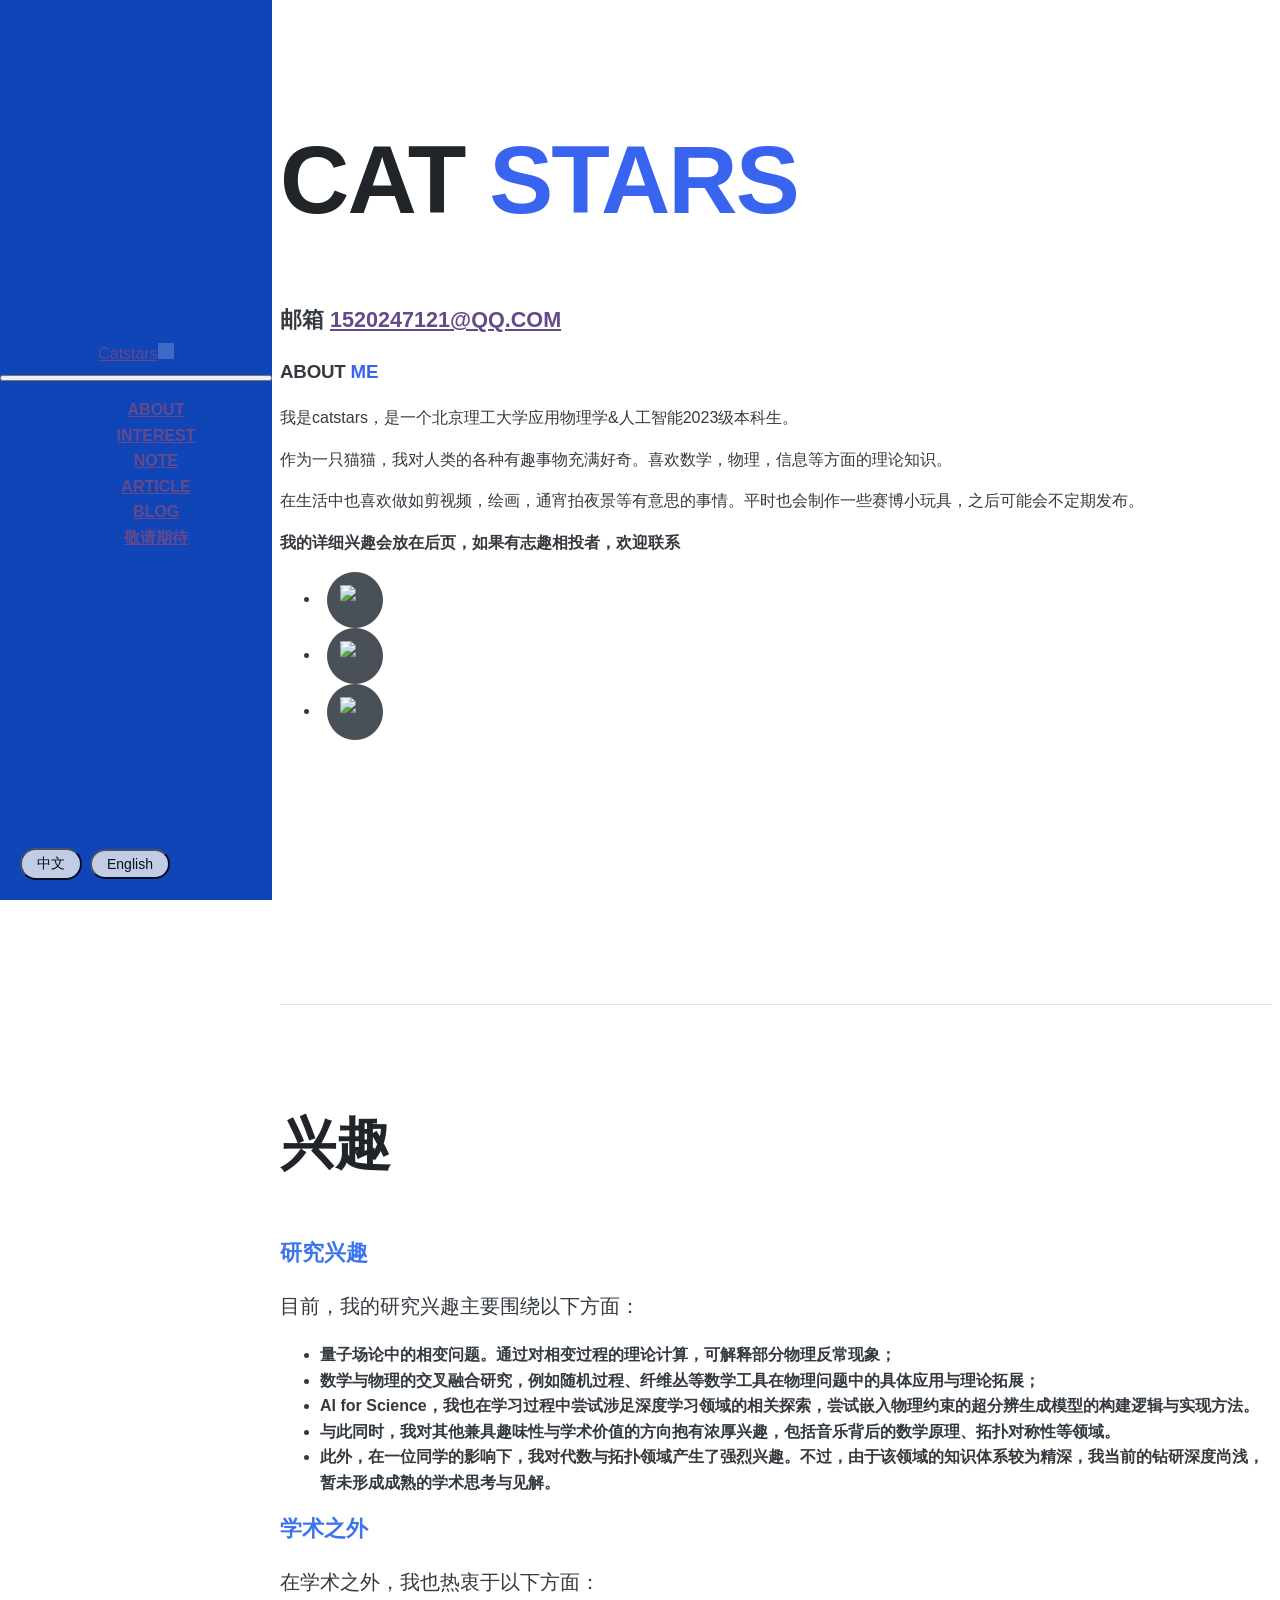
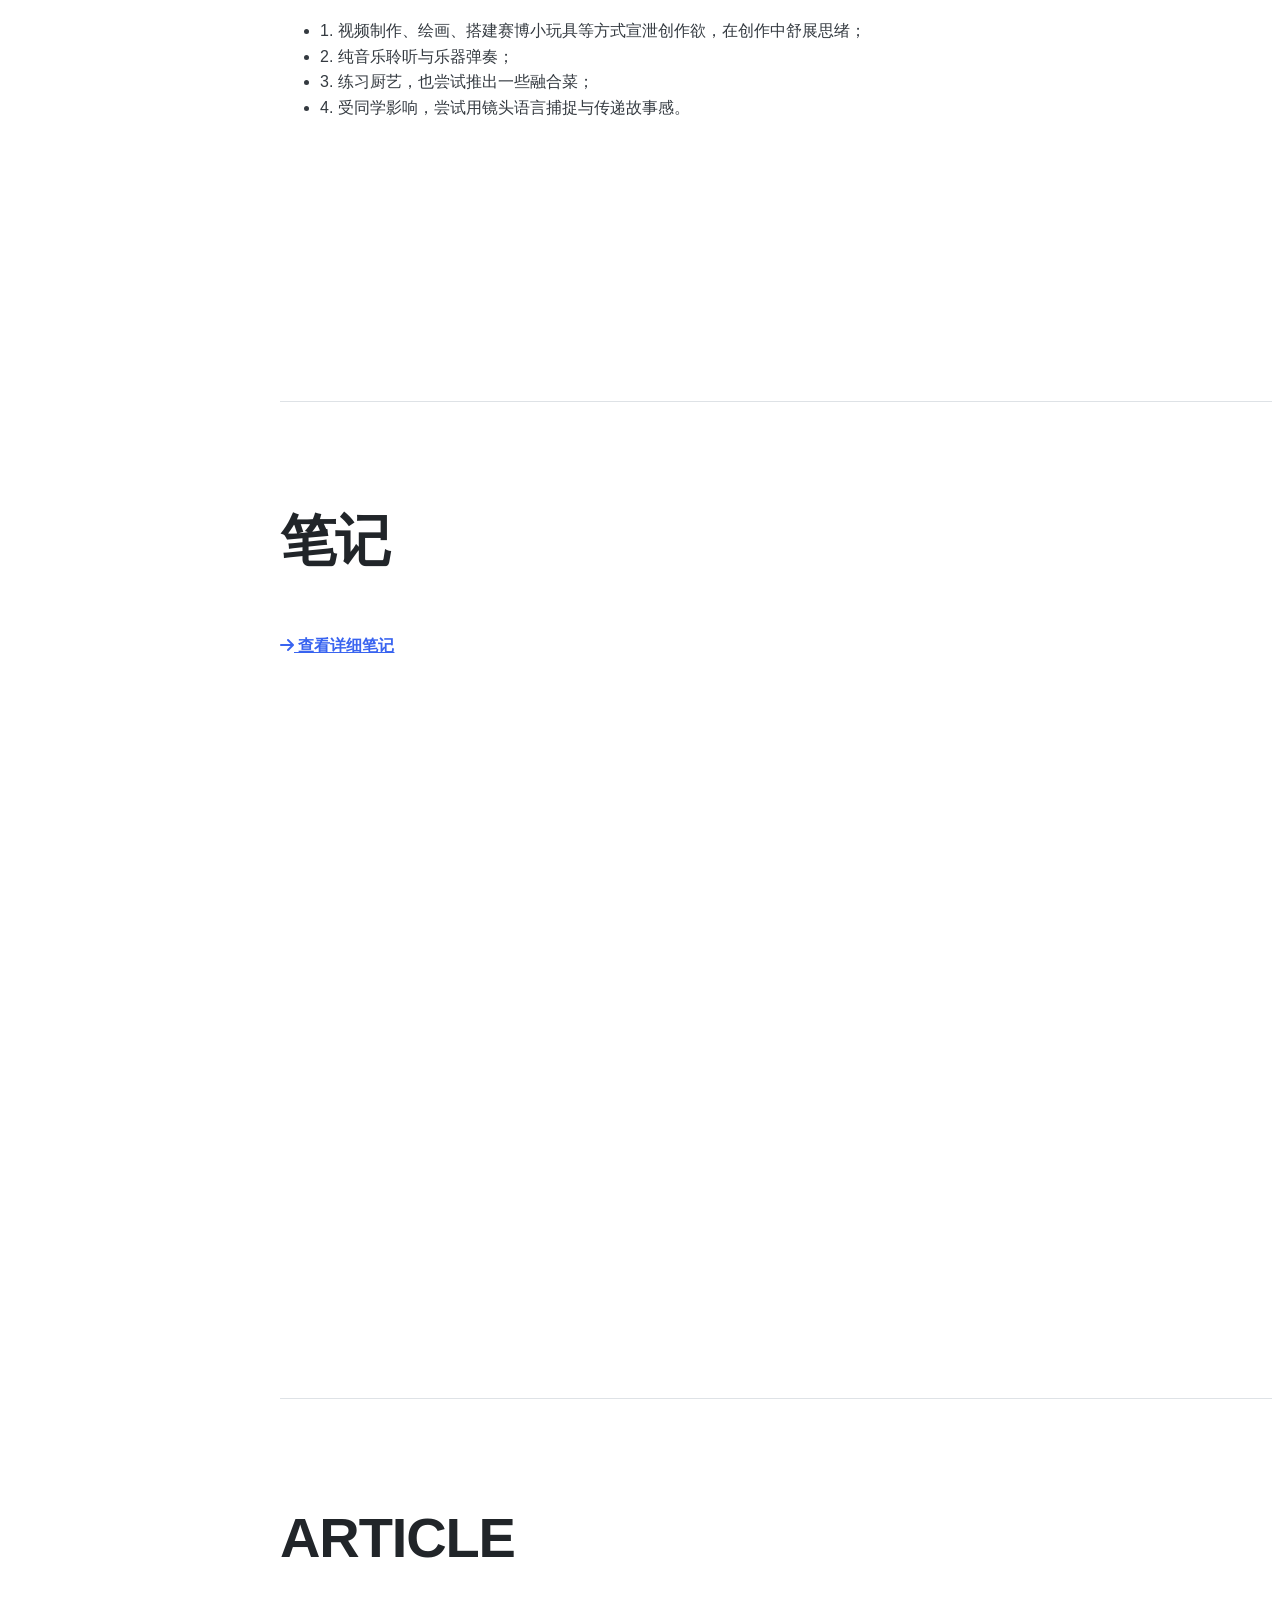
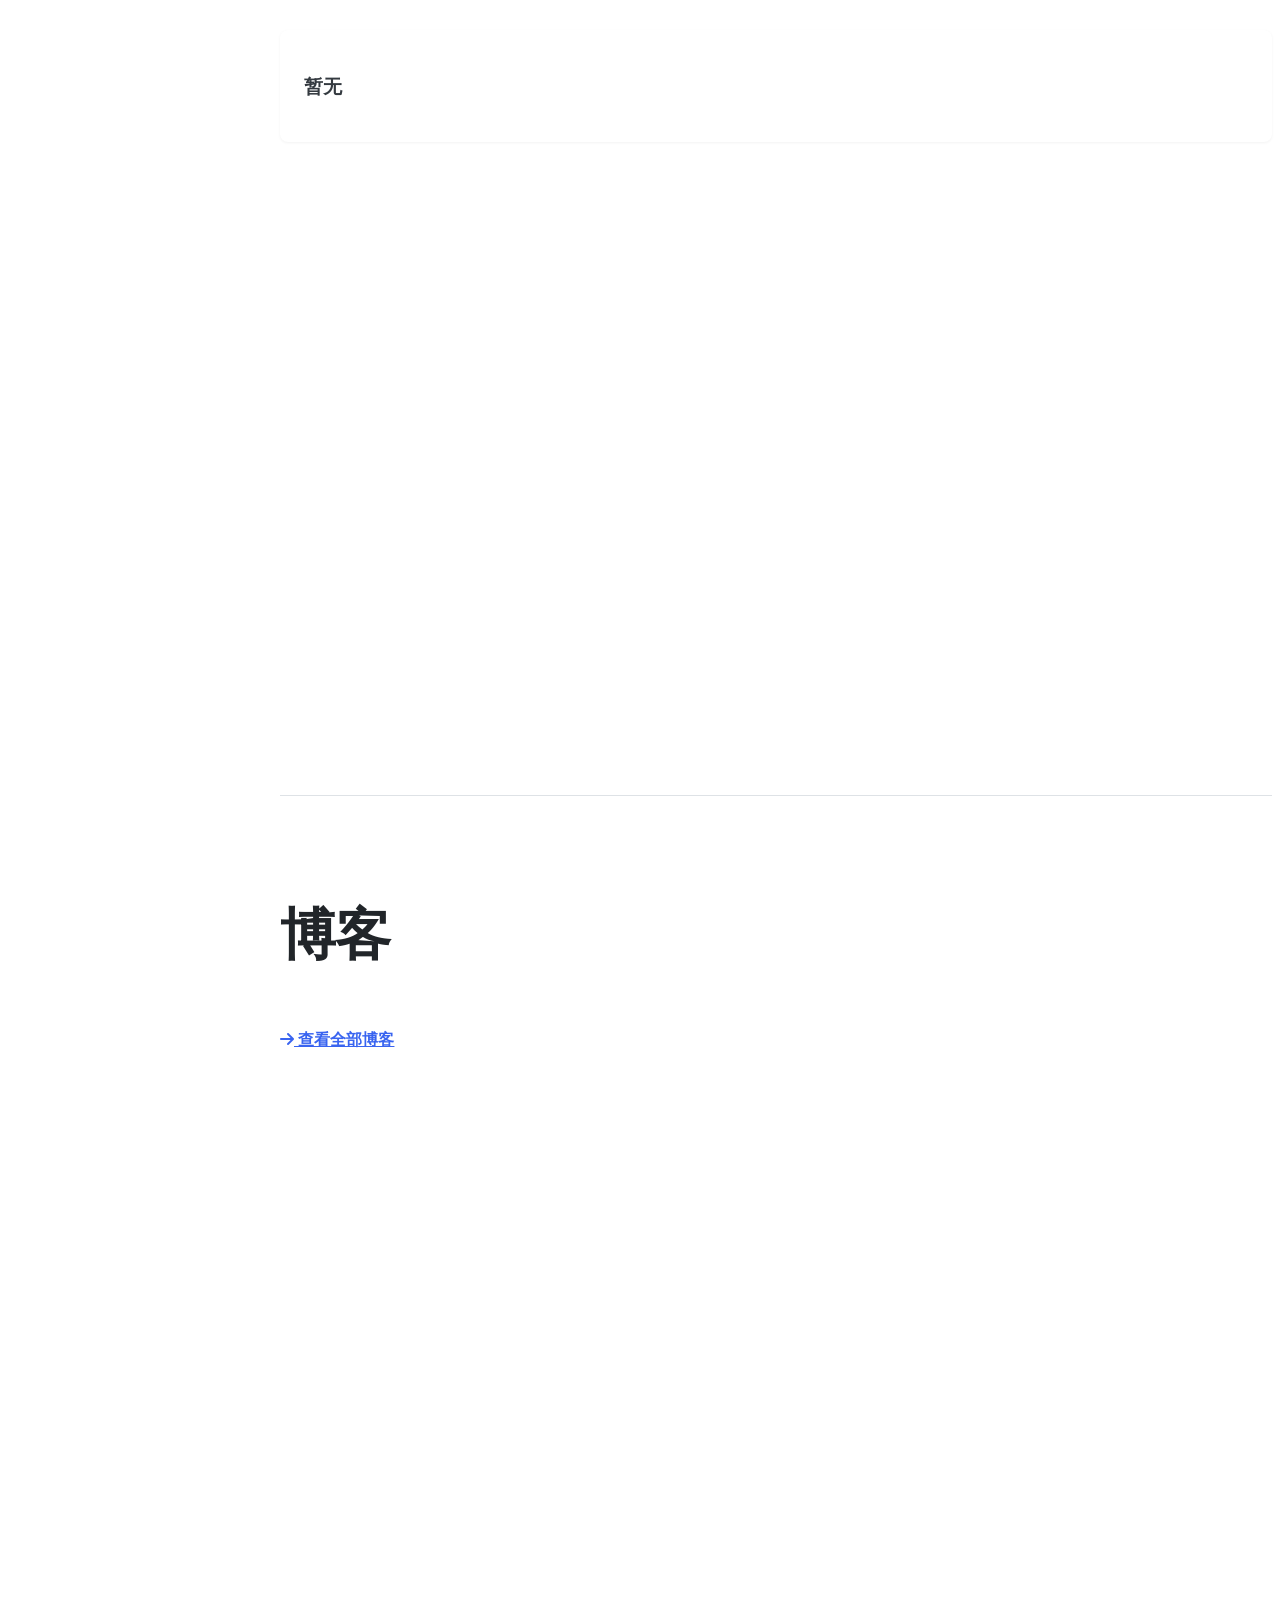
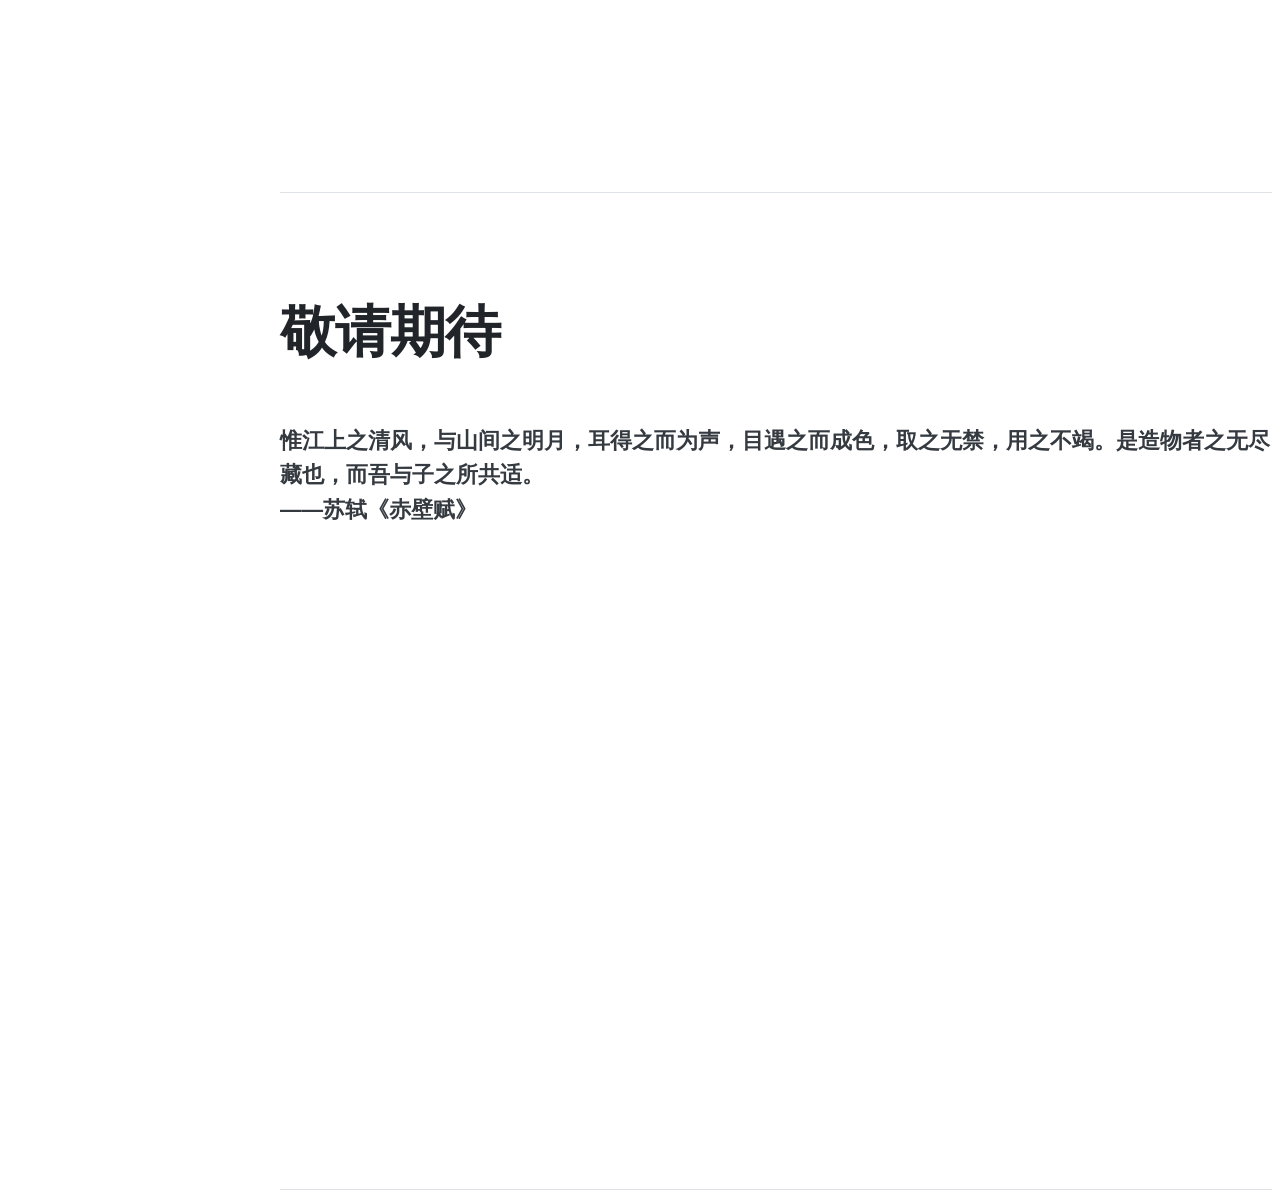
==== index.html @ ea7d5437 "Add files via upload" ====
<!DOCTYPE html>
<html lang="en">
  <head>
    <meta charset="utf-8">
    <meta name="viewport" content="width=device-width, initial-scale=1, shrink-to-fit=no">
    <meta name="description" content="">
    <meta name="author" content="">

    <title>Catstars</title>

    <!-- Bootstrap core CSS -->
    <link href="vendor/bootstrap/css/bootstrap.min.css" rel="stylesheet">

    <!-- Custom fonts for this template -->
    <link href="https://fonts.googleapis.com/css?family=Saira+Extra+Condensed:100,200,300,400,500,600,700,800,900" rel="stylesheet">
    <link href="https://fonts.googleapis.com/css?family=Open+Sans:300,300i,400,400i,600,600i,700,700i,800,800i" rel="stylesheet">
    <link href="vendor/font-awesome/css/font-awesome.min.css" rel="stylesheet">
    <link href="vendor/devicons/css/devicons.min.css" rel="stylesheet">
    <link href="vendor/simple-line-icons/css/simple-line-icons.css" rel="stylesheet">
    <link href="https://cdnjs.cloudflare.com/ajax/libs/font-awesome/6.0.0/css/all.min.css" rel="stylesheet">
    <!-- Custom styles for this template -->
    <link href="css/resume.css" rel="stylesheet">
    
    <style>
        .note-title-link {
            color: inherit;
            text-decoration: none;
        }
        .note-title-link:visited {
            color: inherit;
            text-decoration: none;
        }
        .note-title-link:hover {
            color: #3c74ee;
            text-decoration: none;
        }
    </style>
  </head>

  <body id="page-top">
    <nav class="navbar navbar-expand-lg navbar-dark bg-primary fixed-top" id="sideNav">
      <a class="navbar-brand js-scroll-trigger" href="#page-top">
        <span class="d-block d-lg-none">Catstars</span>
        <span class="d-none d-lg-block">
          <img class="img-fluid img-profile rounded-circle mx-auto mb-2" src="img/avatar.jpg" alt="">
        </span>
      </a>
      <button class="navbar-toggler" type="button" data-toggle="collapse" data-target="#navbarSupportedContent" 
              aria-controls="navbarSupportedContent" aria-expanded="false" aria-label="Toggle navigation">
        <span class="navbar-toggler-icon"></span>
      </button>
      <div class="collapse navbar-collapse" id="navbarSupportedContent">
        <ul class="navbar-nav">
          <li class="nav-item">
            <a class="nav-link js-scroll-trigger" href="#about">About</a>
          </li>
          <li class="nav-item">
            <a class="nav-link js-scroll-trigger" href="#interests">Interest</a>
          </li>
          <li class="nav-item">
            <a class="nav-link js-scroll-trigger" href="#experience">Note</a>
          </li>
          <li class="nav-item">
            <a class="nav-link js-scroll-trigger" href="#education">Article</a>
          </li>
          <li class="nav-item">
            <a class="nav-link js-scroll-trigger" href="#skills">Blog</a>
          </li>
          <li class="nav-item">
            <a class="nav-link js-scroll-trigger" href="#awards">敬请期待</a>
          </li>
        </ul>
      </div>
    </nav>

    <div class="container-fluid p-0">
      <!-- About Section -->
      <section class="resume-section p-3 p-lg-5 d-flex d-column" id="about">
        <div class="my-auto">
          <h1 class="mb-0">Cat
            <span class="text-primary">stars</span>
          </h1>
          <div class="subheading mb-5">邮箱
            <a href="#">1520247121@qq.com</a>
          </div>
          <h3 class="mb-3">ABOUT <span class="text-primary">ME</span></h3>
          <p class="mb-4 lead">我是catstars，是一个北京理工大学应用物理学&人工智能2023级本科生。</p>
          <p class="mb-4 lead">作为一只猫猫，我对人类的各种有趣事物充满好奇。喜欢数学，物理，信息等方面的理论知识。 </p>
          <p class="mb-4 lead">在生活中也喜欢做如剪视频，绘画，通宵拍夜景等有意思的事情。平时也会制作一些赛博小玩具，之后可能会不定期发布。</p>
          
          <p class="mb-5 lead">我的详细兴趣会放在后页，如果有志趣相投者，欢迎联系</p>

          <ul class="list-inline list-social-icons mb-0">
            <li class="list-inline-item">
              <a href="https://www.zhihu.com/people/hao-jia-huo-49-30-43">
                <span class="fa-stack fa-lg">
                  <i class="fa fa-circle fa-stack-2x"></i>
                  <img src="img/zhihu_white.png" alt="知乎" 
                       style="position: absolute; top: 50%; left: 50%; transform: translate(-50%, -50%); width: 30px; height: 30px; z-index: 10;">
                </span>
              </a>
            </li>
            <li class="list-inline-item">
              <a href="https://space.bilibili.com/694388781?spm_id_from=333.1007.0.0">
                <span class="fa-stack fa-lg">
                  <img src="img/bilibili_white.png" alt="B站" 
                       style="position: absolute; top: 50%; left: 50%; transform: translate(-50%, -50%); width: 30px; height: 30px; z-index: 10;">
                  <i class="fa fa-circle fa-stack-2x"></i>
                </span>
              </a>
            </li>
            <li class="list-inline-item">
              <a href="https://github.com/catstars03">
                <span class="fa-stack fa-lg">
                  <img src="img/github-mark.png" alt="Github" 
                       style="position: absolute; top: 50%; left: 50%; transform: translate(-50%, -50%); width: 30px; height: 30px; z-index: 10;">
                  <i class="fa fa-circle fa-stack-2x"></i>
                </span>
              </a>
            </li>
          </ul>
        </div>
      </section>

      <!-- Interest Section -->
      <section class="resume-section p-3 p-lg-5 d-flex flex-column" id="interests">
        <div class="my-auto">
          <h2 class="mb-5">兴趣</h2>
          <div class="subheading mb-3" style="color: #3c74ee;">研究兴趣</div>
          <p class="mb-4" style="font-size: 1.25rem;">目前，我的研究兴趣主要围绕以下方面：</p>
          <ul class="list-unstyled mb-5">
            <li class="lead mb-4">量子场论中的相变问题。通过对相变过程的理论计算，可解释部分物理反常现象；</li>
            <li class="lead mb-4">数学与物理的交叉融合研究，例如随机过程、纤维丛等数学工具在物理问题中的具体应用与理论拓展；</li> 
            <li class="lead mb-4">AI for Science，我也在学习过程中尝试涉足深度学习领域的相关探索，尝试嵌入物理约束的超分辨生成模型的构建逻辑与实现方法。</li>
            <li class="lead mb-4">与此同时，我对其他兼具趣味性与学术价值的方向抱有浓厚兴趣，包括音乐背后的数学原理、拓扑对称性等领域。</li> 
            <li class="lead mb-4">此外，在一位同学的影响下，我对代数与拓扑领域产生了强烈兴趣。不过，由于该领域的知识体系较为精深，我当前的钻研深度尚浅，暂未形成成熟的学术思考与见解。</li>
          </ul>
          <div class="subheading mb-3" style="color: #3c74ee;">学术之外</div>
          <p class="mb-4 lead" style="font-size: 1.25rem;">在学术之外，我也热衷于以下方面：</p>
          <ul class="list-unstyled">
            <li class="lead mb-2">1. 视频制作、绘画、搭建赛博小玩具等方式宣泄创作欲，在创作中舒展思绪；</li>
            <li class="lead mb-2">2. 纯音乐聆听与乐器弹奏；</li>
            <li class="lead mb-2">3. 练习厨艺，也尝试推出一些融合菜；</li>
            <li class="lead mb-2">4. 受同学影响，尝试用镜头语言捕捉与传递故事感。</li>
          </ul>
        </div>
      </section>

      <!-- Note Section -->
      <section class="resume-section p-3 p-lg-5 d-flex flex-column" id="experience">
        <div class="my-auto">
          <h2 class="mb-5">笔记</h2>
          
          <div class="back-link mb-4">
            <a href="note.html" class="text-primary">
              <i class="fas fa-arrow-right"></i> 查看详细笔记
            </a>
          </div>

          <!-- 笔记卡片将由JavaScript动态生成 -->
          <div class="container">
            <div class="notes-container" id="notesContainer"></div>
          </div>
          
          <script>
            // 渲染笔记卡片
            function renderNotes() {
              const container = document.getElementById('notesContainer');
              let html = '';
              const currentLang = getCurrentLanguage();
              const notesData = getData(currentLang).notes;
              
              // 按日期降序排序并取前3条
              const latestNotes = [...notesData]
                .sort((a, b) => new Date(b.date) - new Date(a.date))
                .slice(0, 3);
              
              latestNotes.forEach(note => {
                // 确保有一句话简述
                const summary = note.content || '这是一篇关于' + note.category + '的笔记';
                // 确保有日期
                const date = note.date || '未指定日期';
                
                // 渲染分类标签
                let categoriesHtml = '';
                if (Array.isArray(note.category)) {
                    note.category.forEach(cat => {
                        categoriesHtml += `<span class="category-tag">${cat}</span>`;
                    });
                } else {
                    categoriesHtml = `<span class="category-tag">${note.category}</span>`;
                }
                
                html += `
                  <div class="note-card">
                    <div class="note-header">
                      <h3 class="note-title">${note.title}</h3>
                      <div class="note-subtitle">${note.subtitle}</div>
                      <div class="note-meta">
                        <span class="mr-3"><i class="far fa-calendar-alt mr-1"></i> ${date}</span>
                        <div class="category-list"><i class="fas fa-tag mr-1"></i> ${categoriesHtml}</div>
                      </div>
                    </div>
                    <div class="note-content">
                      <p>${summary.substring(0, 100)}${summary.length > 100 ? '...' : ''}</p>
                      </div>
                  </div>
                `;
              });
              container.innerHTML = html;
            }
        
            // 页面加载完成后渲染笔记
            document.addEventListener('DOMContentLoaded', renderNotes);
          </script> 
        </div>
      </section>

      <!-- Article Section -->
      <section class="resume-section p-3 p-lg-5 d-flex flex-column" id="education">
        <div class="my-auto">
          <h2 class="mb-5">Article</h2>

          <div class="resume-item d-flex flex-column flex-md-row mb-5">
            <div class="resume-content mr-auto">
              <h3 class="mb-0">暂无</h3>
              <div class="subheading mb-3"> </div>
              <div> </div>
              <p> </p>
            </div>
            <div class="resume-date text-md-right">
              <span class="text-primary"> </span>
            </div>
          </div>
        </div>
      </section>
<!-- Blog Section -->
<section class="resume-section p-3 p-lg-5 d-flex flex-column" id="skills">
  <div class="my-auto">
    <h2 class="mb-5">博客</h2>
    
    <div class="back-link mb-4">
      <a href="blog.html" class="text-primary">
        <i class="fas fa-arrow-right"></i> 查看全部博客
      </a>
    </div>
    
    <!-- 博客卡片将由JavaScript动态生成 -->
    <div class="container">
      <div class="notes-container" id="blogsContainer"></div>
    </div>
    
    <script>
      // 渲染博客卡片
      function renderBlogs() {
        const container = document.getElementById('blogsContainer');
        let html = '';
        const currentLang = getCurrentLanguage();
        const blogsData = getData(currentLang).blogs;
        
        // 按日期降序排序并取前3条
        const latestBlogs = [...blogsData]
          .sort((a, b) => new Date(b.date) - new Date(a.date))
          .slice(0, 3);
        
        latestBlogs.forEach(blog => {
          // 确保有一句话简述
          const summary = blog.content || '这是一篇关于' + blog.category + '的博客';
          // 确保有日期
          const date = blog.date || '未指定日期';
          
          // 渲染分类标签
                let categoriesHtml = '';
                if (Array.isArray(blog.category)) {
                    blog.category.forEach(cat => {
                        categoriesHtml += `<span class="category-tag">${cat}</span>`;
                    });
                } else {
                    categoriesHtml = `<span class="category-tag">${blog.category}</span>`;
                }
                
                html += `
                  <div class="note-card">
                    <div class="note-header">
                      <h3 class="note-title"><a href="blogs/${blog.file}" class="note-title-link">${blog.title}</a></h3>
                      <div class="note-subtitle">${blog.subtitle}</div>
                      <div class="note-meta">
                        <span class="mr-3"><i class="far fa-calendar-alt mr-1"></i> ${date}</span>
                        <div class="category-list"><i class="fas fa-tag mr-1"></i> ${categoriesHtml}</div>
                      </div>
                    </div>
                    <div class="note-content">
                      <p>${summary.substring(0, 100)}${summary.length > 100 ? '...' : ''}</p>
                    </div>
                  </div>
                `;
        });
        container.innerHTML = html;
      }
  
      // 页面加载完成后渲染博客
      document.addEventListener('DOMContentLoaded', renderBlogs);
    </script> 
  </div>
</section>

     <!-- Awards Section -->
<section class="resume-section p-3 p-lg-5 d-flex flex-column" id="awards">
  <div class="my-auto">
    <h2 class="mb-5">敬请期待</h2>
    <div class="subheading mb-3">惟江上之清风，与山间之明月，耳得之而为声，目遇之而成色，取之无禁，用之不竭。是造物者之无尽藏也，而吾与子之所共适。 </div>
    <div class="subheading mb-3"> ——苏轼《赤壁赋》</div>
    
  </div>
</section>

    <!-- Language Switcher -->
    <div class="language-switcher">
        <button id="langZh" class="btn btn-sm btn-outline-light">中文</button>
        <button id="langEn" class="btn btn-sm btn-outline-light ml-2">English</button>
    </div>

    <!-- Bootstrap core JavaScript -->
    <script src="vendor/jquery/jquery.min.js"></script>
    <script src="vendor/bootstrap/js/bootstrap.bundle.min.js"></script>

    <!-- Plugin JavaScript -->
    <script src="vendor/jquery-easing/jquery.easing.min.js"></script>

    <!-- Combined Data -->
    <script src="js/combinedData.js"></script>

    <!-- Language Switcher Script -->
    <script>
        document.addEventListener('DOMContentLoaded', function() {
            const currentLang = getCurrentLanguage();
            const langZhBtn = document.getElementById('langZh');
            const langEnBtn = document.getElementById('langEn');
            
            // 设置当前语言按钮样式
            if (currentLang === 'zh') {
                langZhBtn.classList.add('active');
                langEnBtn.classList.remove('active');
            } else {
                langEnBtn.classList.add('active');
                langZhBtn.classList.remove('active');
            }
            
            // 添加语言切换事件
            langZhBtn.addEventListener('click', function() {
                setLanguage('zh');
            });
            
            langEnBtn.addEventListener('click', function() {
                setLanguage('en');
            });
        });
    </script>

    <!-- Custom scripts for this template -->
    <script src="js/resume.js"></script>
  </body>
</html>
---- css/resume.css ----
/*!
 * Start Bootstrap - Resume v4.0.0-beta.2 (https://startbootstrap.com/template-overviews/resume)
 * Copyright 2013-2017 Start Bootstrap
 * Licensed under MIT (https://github.com/BlackrockDigital/startbootstrap-resume/blob/master/LICENSE)
 */
body {
  font-family: 'Microsoft YaHei', 'PingFang SC', 'Helvetica Neue', Arial, sans-serif;
  padding-top: 54px;
  color: #343a40;
  font-weight: 400;
  line-height: 1.6;
  font-size: 1rem;
}

@media (min-width: 992px) {
  body {
    padding-top: 0;
    padding-left: 17rem; } }

h1,
h2 {
  font-family: 'Microsoft YaHei', 'PingFang SC', 'Helvetica Neue', Arial, sans-serif;
  font-weight: 700;
  text-transform: uppercase;
  color: #212529;
  letter-spacing: -0.02em;
}
h3,
h4,
h5,
h6 {
  font-family: 'Microsoft YaHei', 'PingFang SC', 'Helvetica Neue', Arial, sans-serif;
  font-weight: 600;
  text-transform: uppercase;
  color: #343a40;
  letter-spacing: -0.01em;
}

h1 {
  font-size: 6rem;
  line-height: 5.5rem; }

h2 {
  font-size: 3.5rem; }

.subheading {
  text-transform: uppercase;
  font-weight: 500;
  font-family: 'Microsoft YaHei', 'PingFang SC', 'Helvetica Neue', Arial, sans-serif;
  font-size: 1.35rem; }

.list-social-icons a {
  color: #495057; }
  .list-social-icons a:hover {
    color: #3c74ee; }
  .list-social-icons a .fa-lg {
    font-size: 1.75rem; }

.list-icons {
  font-size: 3rem; }
  .list-icons .list-inline-item i:hover {
    color: #3c74ee; }

#sideNav .navbar-nav .nav-item .nav-link {
  font-weight: 600;
  text-transform: uppercase; }

@media (min-width: 992px) {
  #sideNav {
    text-align: center;
    position: fixed;
    top: 0;
    left: 0;
    display: flex;
    flex-direction: column;
    width: 17rem;
    height: 100vh; }
    #sideNav .navbar-brand {
      display: flex;
      margin: auto auto 0;
      padding: 0.5rem; }
      #sideNav .navbar-brand .img-profile {
        max-width: 10rem;
        max-height: 10rem;
        border: 0.5rem solid rgba(255, 255, 255, 0.2); }
    #sideNav .navbar-collapse {
      display: flex;
      align-items: flex-start;
      flex-grow: 0;
      width: 100%;
      margin-bottom: auto; }
      #sideNav .navbar-collapse .navbar-nav {
        flex-direction: column;
        width: 100%; }
        #sideNav .navbar-collapse .navbar-nav .nav-item {
          display: block; }
          #sideNav .navbar-collapse .navbar-nav .nav-item .nav-link {
            display: block; } }

section.resume-section {
  border-bottom: 1px solid #dee2e6;
  padding-top: 5rem !important;
  padding-bottom: 5rem !important; }
  section.resume-section .resume-item {
    background-color: #ffffff;
    border-radius: 8px;
    box-shadow: 0 1px 3px rgba(0, 0, 0, 0.05);
    padding: 1.5rem;
    margin-bottom: 1.5rem !important;
    transition: box-shadow 0.2s ease;
  }
    section.resume-section .resume-item:hover {
      box-shadow: 0 3px 6px rgba(0, 0, 0, 0.1);
    }
    section.resume-section .resume-item .resume-date {
      min-width: none;
      margin-top: 0.5rem;
    }
    section.resume-section .resume-item .resume-content {
      padding-right: 1rem;
    }
    section.resume-section .resume-item .resume-content p {
      font-weight: 400;
      line-height: 1.7;
      margin-bottom: 1rem;
    }
    section.resume-section .resume-item .resume-content h3 {
      font-weight: 700;
      margin-bottom: 0.5rem;
    }
    section.resume-section .resume-item .resume-content .subheading {
      font-weight: 500;
      color: #6c757d;
    }

@media (min-width: 768px) {
  section.resume-section {
    min-height: 100vh; }
    section.resume-section .resume-item .resume-date {
      min-width: 18rem;
      margin-top: 0;
    } }

@media (min-width: 992px) {
  section.resume-section {
    padding-top: 3rem !important;
    padding-bottom: 3rem !important; } }

.bg-primary {
  background-color: #1045b8 !important; }

.text-primary {
  color: #3964f0 !important; }

a {
  color: #654989; }
  a:hover, a:focus, a:active {
    color: #3c74ee; }
    
/* 在 css/resume.css 中添加以下样式 */
.note-card {
  background: #f8f9fa;
  border-radius: 8px;
  box-shadow: 0 2px 10px rgba(0,0,0,0.1);
  margin-bottom: 25px;
  transition: transform 0.3s ease;
  border: 1px solid #e9ecef;
}

.note-card:hover {
  transform: translateY(-5px);
  box-shadow: 0 5px 15px rgba(0,0,0,0.1);
}

.note-header {
  padding: 20px;
  border-bottom: 1px solid #e9ecef;
  cursor: pointer;
}

.note-title {
  font-size: 1.4rem;
  font-weight: 600;
  color: #343a40;
  margin-bottom: 5px;
}

.note-subtitle {
  font-size: 0.9rem;
  color: #6c757d;
  margin-bottom: 10px;
}

.note-content {
  padding: 20px;
  color: #495057;
  line-height: 1.6;
}

.toggle-icon {
  float: right;
  font-size: 1.2rem;
  color: #6c757d;
  transition: transform 0.3s ease;
}

.toggle-icon.rotated {
  transform: rotate(180deg);
}

.note-outline {
  display: none;
  padding: 0 20px 20px 20px;
}

.outline-item {
  padding: 10px 0;
  border-bottom: 1px dashed #e9ecef;
}

.outline-item:last-child {
  border-bottom: none;
}

.outline-link {
  color: #007bff;
  text-decoration: none;
  font-weight: 500;
}

.outline-link:hover {
  text-decoration: underline;
}

.outline-comment {
  font-size: 0.85rem;
  color: #6c757d;
  margin-top: 5px;
  font-style: italic;
}

.back-to-notes {
  margin-bottom: 20px;
}

/* Blog download page styles */
.download-content {
  line-height: 1.8;
}

.download-content h1,
.download-content h2,
.download-content h3,
.download-content h4,
.download-content h5,
.download-content h6 {
  margin-top: 1.5rem;
  margin-bottom: 1rem;
  color: #000000;
}

.download-content h1 {
  font-size: 1.75rem;
  border-bottom: 2px solid #dee2e6;
  padding-bottom: 0.5rem;
}

.download-content h2 {
  font-size: 1.0rem;
  border-bottom: 1px solid #dee2e6;
  padding-bottom: 0.3rem;
}

.download-content h3 {
  font-size: 1.0rem;
}

.download-content p {
  margin-bottom: 1rem;
}

.download-content .alert {
  margin-top: 1rem;
}

.back-link {
  margin-bottom: 2rem;
}

.loading {
  text-align: center;
  padding: 2rem;
}

.download-btn {
  margin: 1rem 0;
}

/* Blog title area styles */
#blog-title-text {
  font-size: 2rem !important;
}

#blog-subtitle, #blog-category, #blog-date {
  font-size: 0.875rem !important;
}

.back-to-notes:hover {
  text-decoration: underline;
}

/* Note detail page styles from note.html */
.note-meta {
    font-size: 0.9rem;
    color: #6c757d;
}

.toggle-icon {
    position: absolute;
    top: 1.5rem;
    right: 1.5rem;
    font-size: 1.2rem;
    color: #6c757d;
}

.filter-tags {
    margin-bottom: 2rem;
}

.tag {
    display: inline-block;
    padding: 0.375rem 0.75rem;
    margin-right: 0.5rem;
    margin-bottom: 0.5rem;
    background-color: #e9ecef;
    color: #495057;
    border-radius: 1rem;
    cursor: pointer;
}

/* 移除鼠标悬停效果 */

.tag.active {
    background-color: #3c74ee;
    color: white;
}

.tag-count {
    background-color: rgba(255, 255, 255, 0.3);
    padding: 0 0.5rem;
    border-radius: 1rem;
    margin-left: 0.5rem;
}

@media (max-width: 768px) {
    .note-title {
        font-size: 1.5rem;
    }
    
    .note-header {
        padding: 1rem;
    }
    
    .note-content, .note-outline {
        padding: 1rem;
    }
}

/* PDF viewer styles */
.pdf-viewer-container {
    width: 100%;
    min-height: 500px;
    border: 1px solid #ddd;
    margin: 1rem 0;
    overflow: auto;
    background: #f8f9fa;
}

.pdf-toolbar {
    background: #fff;
    padding: 0.75rem;
    border-bottom: 1px solid #dee2e6;
    display: flex;
    align-items: center;
    gap: 1rem;
    flex-wrap: wrap;
}

.pdf-page-info {
    margin: 0 1rem;
    font-size: 0.9rem;
    white-space: nowrap;
}

.pdf-navigation-btn {
    padding: 0.375rem 0.75rem;
    font-size: 0.875rem;
}

.pdf-canvas {
    display: block;
    margin: 0 auto;
    box-shadow: 0 0 10px rgba(0,0,0,0.1);
    background: white;
}

.pdf-loading {
    text-align: center;
    padding: 2rem;
    color: #6c757d;
}

/* Ensure download buttons are visible */
.download-btn, .btn-download, [onclick*="download"] {
    display: inline-block !important;
}

/* Make headings bold */
h1, h2, h3, h4, h5, h6 {
    font-weight: bold !important;
}

.mb-0, .mb-5, .subheading {
    font-weight: bold !important;
}

.back-to-notes i {
  margin-right: 5px;
}
.back-link {
  display: inline-block;
  margin-bottom: 1.5rem;
  color: #3c74ee;
  text-decoration: none;
  font-weight: 600;
}

/* Blog download page styles */
.download-content {
  line-height: 1.8;
}

.download-content h1,
.download-content h2,
.download-content h3,
.download-content h4,
.download-content h5,
.download-content h6 {
  margin-top: 1.5rem;
  margin-bottom: 1rem;
  color: #000000;
}

.download-content h1 {
  font-size: 1.75rem;
  border-bottom: 2px solid #dee2e6;
  padding-bottom: 0.5rem;
}

.download-content h2 {
  font-size: 1.0rem;
  border-bottom: 1px solid #dee2e6;
  padding-bottom: 0.3rem;
}

.download-content h3 {
  font-size: 1.0rem;
}

.download-content p {
  margin-bottom: 1rem;
}

.download-content .alert {
  margin-top: 1rem;
}

.back-link {
  margin-bottom: 2rem;
}

.loading {
  text-align: center;
  padding: 2rem;
}

.download-btn {
  margin: 1rem 0;
}

/* 博客标题区域的字体 */
#blog-title-text {
  font-size: 2rem !important;
}

#blog-subtitle, #blog-category, #blog-date {
  font-size: 0.875rem !important;
}

/* Notes detail page styles */
.note-outline {
  display: none;
  padding: 0 1.5rem 1.5rem 1.5rem;
}

.outline-item {
  padding: 1rem 0;
  border-bottom: 1px dashed #e9ecef;
}

.outline-item:last-child {
  border-bottom: none;
}

.outline-link {
  color: #3c74ee;
  text-decoration: none;
  font-weight: 600;
  display: block;
  margin-bottom: 0.25rem;
}

.outline-link:hover {
  text-decoration: underline;
  color: #1045b8;
}

.outline-comment {
  font-size: 0.9rem;
  color: #6c757d;
  font-style: italic;
}

.download-btn {
  display: inline-block;
  padding: 0.375rem 0.75rem;
  font-size: 0.875rem;
  border-radius: 0.25rem;
  background-color: #3c74ee;
  color: white;
  text-decoration: none;
  border: none;
  cursor: pointer;
}

.download-btn:hover {
  background-color: #1045b8;
  color: white;
}

.filter-tags {
  margin-bottom: 2rem;
}

.tag {
  display: inline-block;
  padding: 0.375rem 0.75rem;
  margin-right: 0.5rem;
  margin-bottom: 0.5rem;
  background-color: #e9ecef;
  color: #495057;
  border-radius: 1rem;
  cursor: pointer;
}

.tag:hover {
  background-color: #3c74ee;
  color: white;
}

.tag.active {
  background-color: #3c74ee;
  color: white;
}

.tag-count {
  background-color: rgba(255, 255, 255, 0.3);
  padding: 0 0.5rem;
  border-radius: 1rem;
  margin-left: 0.5rem;
}

@media (max-width: 768px) {
  .note-title {
    font-size: 1.5rem;
  }
  
  .note-header {
    padding: 1rem;
  }
  
  .note-content, .note-outline {
    padding: 1rem;
  }
}

/* PDF查看器样式 */
.pdf-viewer-container {
  width: 100%;
  min-height: 500px;
  border: 1px solid #ddd;
  margin: 1rem 0;
  overflow: auto;
  background: #f8f9fa;
}

.pdf-toolbar {
  background: #fff;
  padding: 0.75rem;
  border-bottom: 1px solid #dee2e6;
  display: flex;
  align-items: center;
  gap: 1rem;
  flex-wrap: wrap;
}

.pdf-page-info {
  margin: 0 1rem;
  font-size: 0.9rem;
  white-space: nowrap;
}

.pdf-navigation-btn {
  padding: 0.375rem 0.75rem;
  font-size: 0.875rem;
}

.pdf-canvas {
  display: block;
  margin: 0 auto;
  box-shadow: 0 0 10px rgba(0,0,0,0.1);
  background: white;
}

.pdf-loading {
  text-align: center;
  padding: 2rem;
  color: #6c757d;
}

/* 确保PDF浏览按钮可见 */
.btn-download, [onclick*="download"] {
  display: inline-block !important;
}

/* 博客分类标签样式 */
.badge.category-tag {
  cursor: pointer;
}

/* 移除鼠标悬停效果 */

.badge.category-tag.active {
  background-color: #3c74ee;
  color: white;
}

/* 博客卡片中的分类标签样式 */
.category-list {
  display: inline-block;
  vertical-align: middle;
}

.category-tag {
  display: inline-block;
  padding: 0.25rem 0.65rem;
  margin-right: 0.5rem;
  margin-bottom: 0.25rem;
  background-color: #e9ecef;
  color: #495057;
  border-radius: 1rem;
  font-size: 0.875rem;
  transition: all 0.3s ease;
}

/* 移除鼠标悬停效果 */

/*
 * Language Switcher
 */
.language-switcher {
  position: fixed;
  bottom: 20px;
  left: 20px;
  z-index: 1000;
  display: flex;
  align-items: center;
  gap: 8px;
}

.language-switcher .btn {
  border-radius: 20px;
  font-size: 0.875rem;
  padding: 5px 15px;
  transition: all 0.3s ease;
  opacity: 0.8;
}

.language-switcher .btn:hover {
  opacity: 1;
  transform: translateY(-2px);
}

.language-switcher .btn.active {
  opacity: 1;
  background-color: rgba(255, 255, 255, 0.9);
  color: #343a40;
  box-shadow: 0 4px 8px rgba(0, 0, 0, 0.15);
}
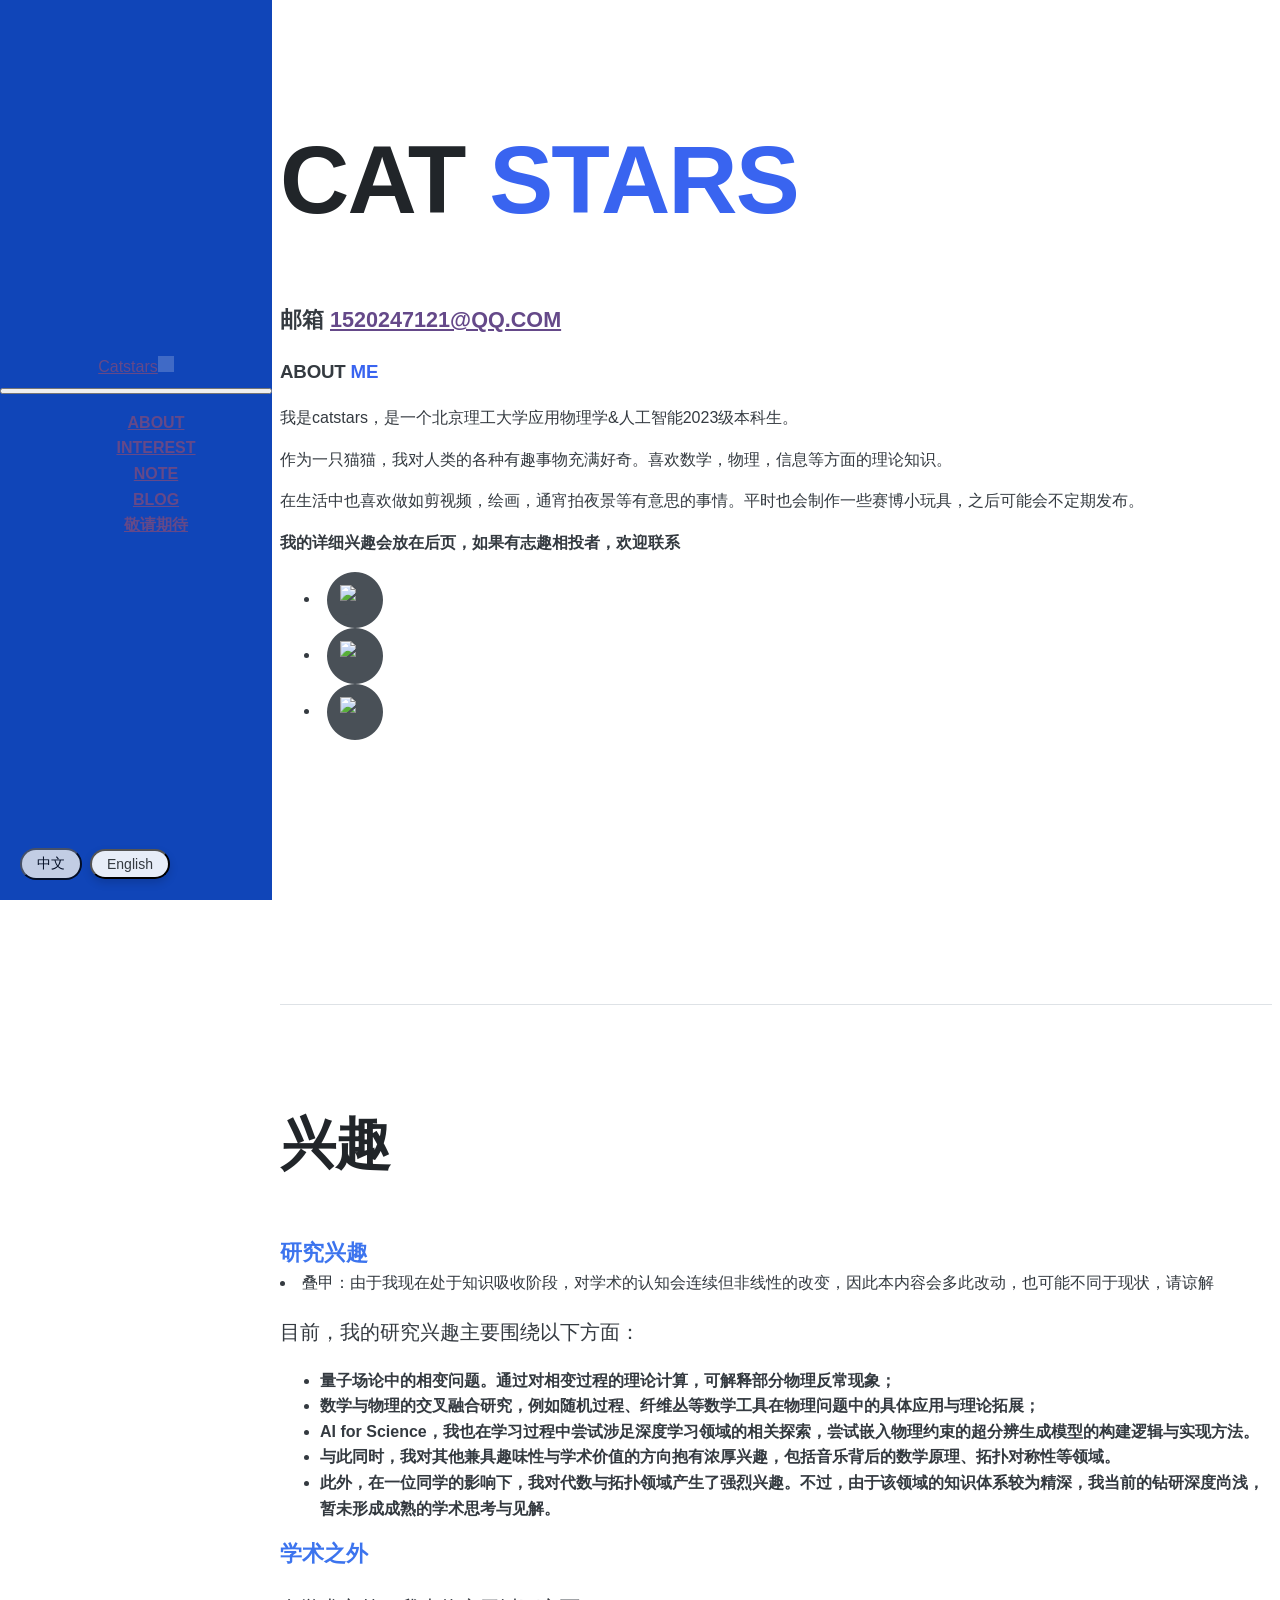
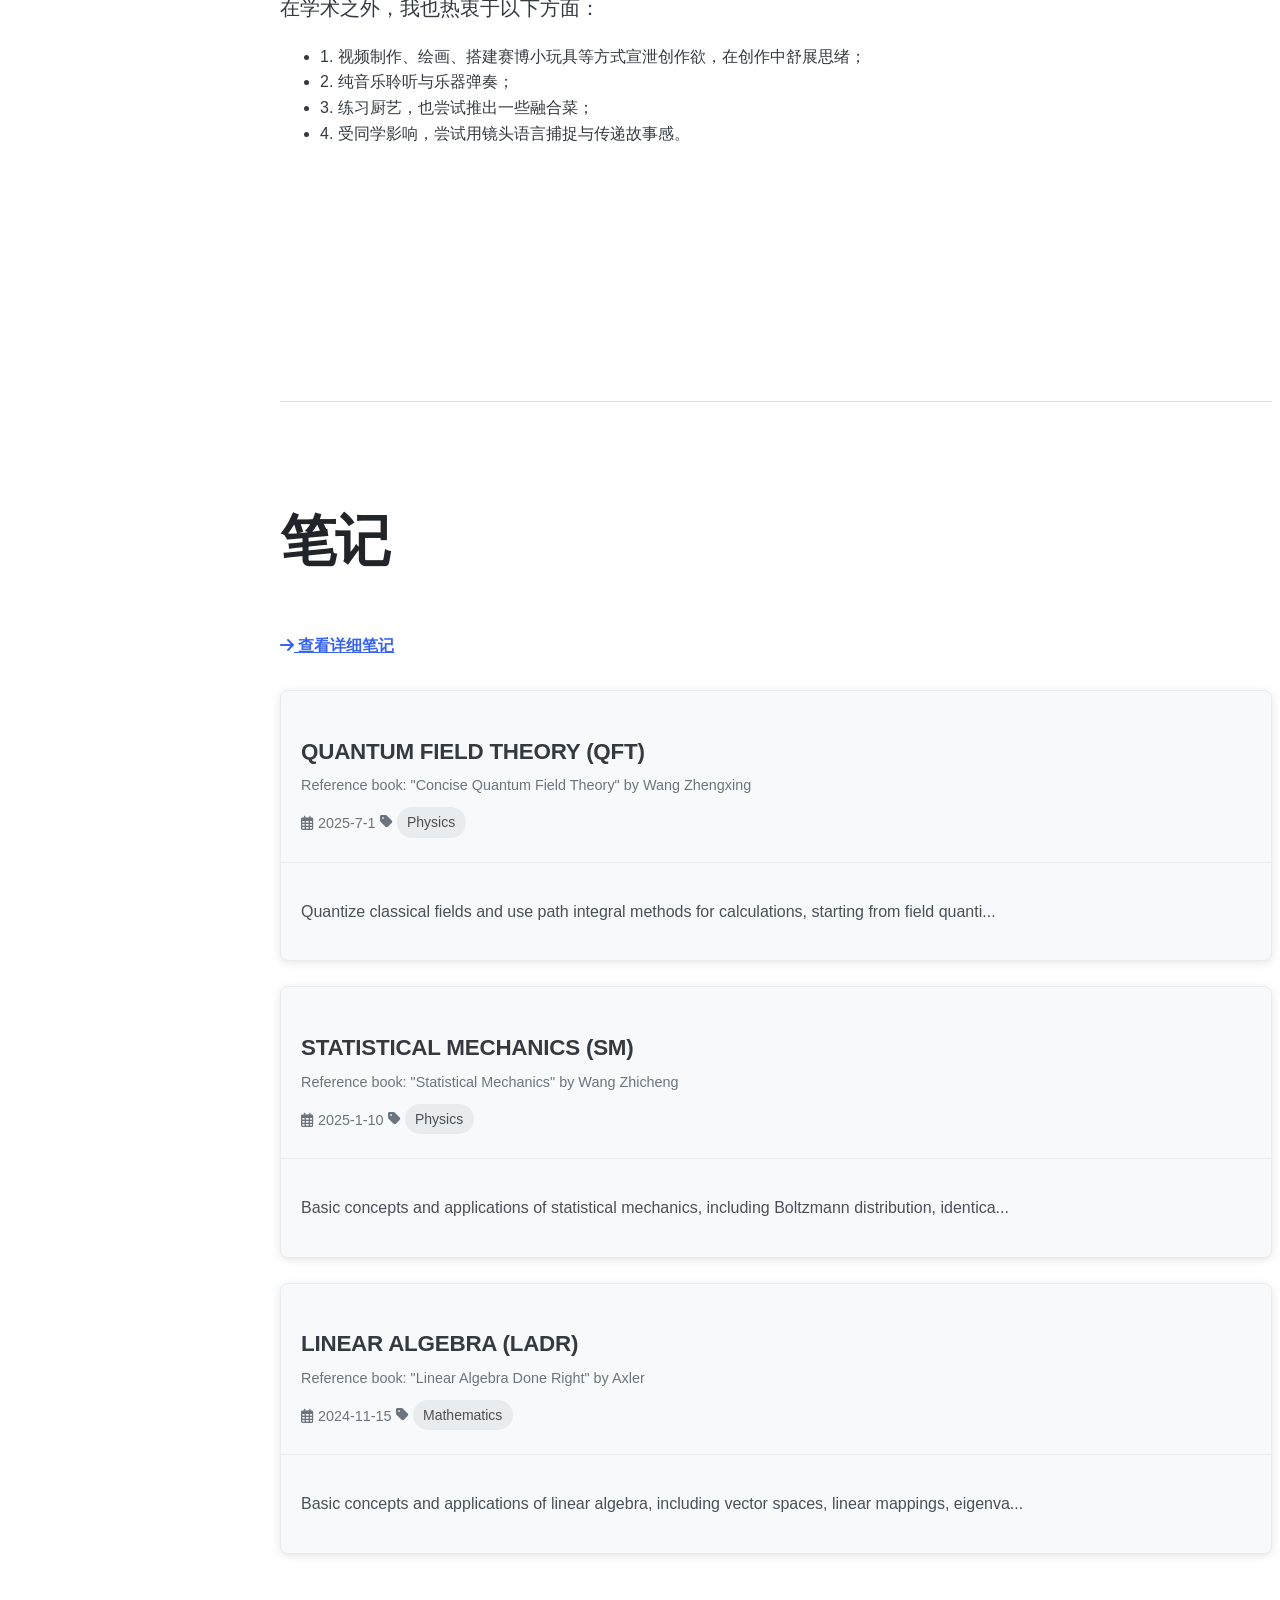
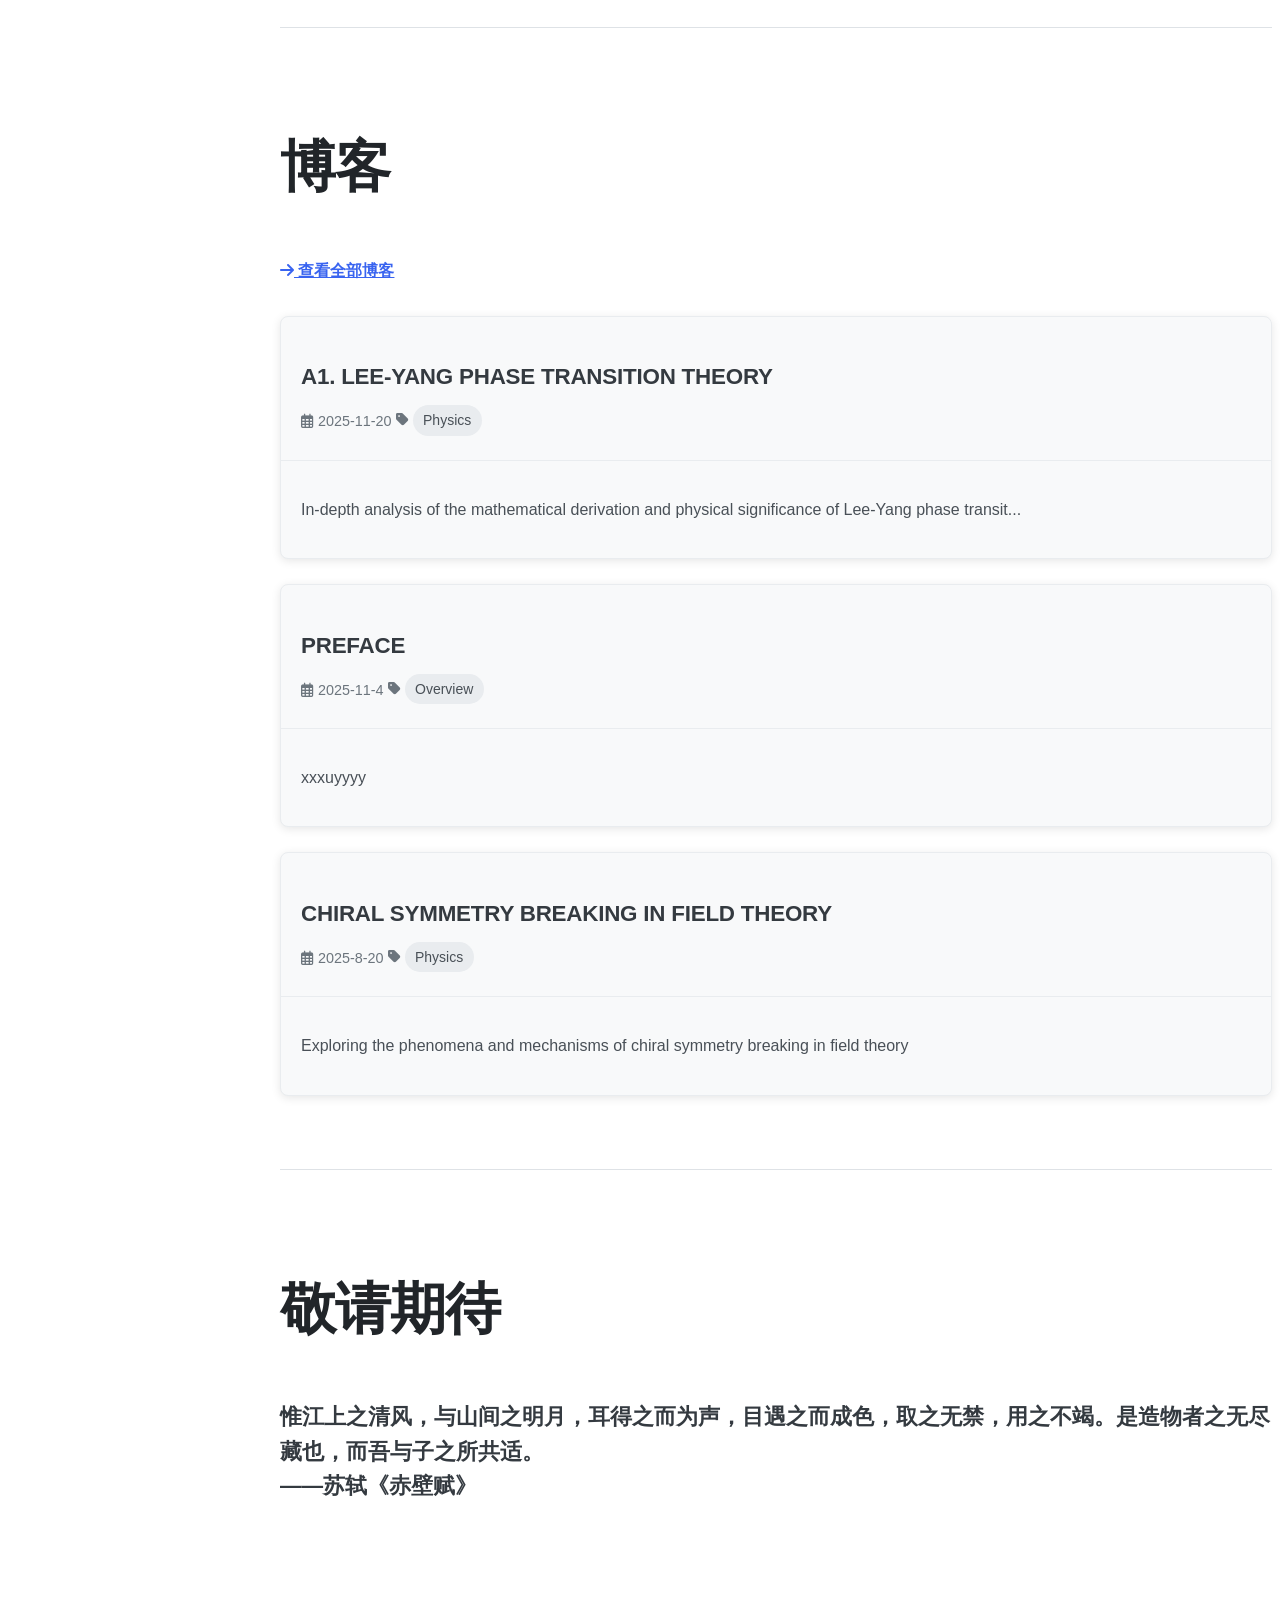
==== commit 1e639bdc: "Add files via upload" ====
--- a/index.html
+++ b/index.html
@@ -60,9 +60,11 @@
           <li class="nav-item">
             <a class="nav-link js-scroll-trigger" href="#experience">Note</a>
           </li>
+          <!--
           <li class="nav-item">
             <a class="nav-link js-scroll-trigger" href="#education">Article</a>
           </li>
+        -->
           <li class="nav-item">
             <a class="nav-link js-scroll-trigger" href="#skills">Blog</a>
           </li>
@@ -127,8 +129,10 @@
         <div class="my-auto">
           <h2 class="mb-5">兴趣</h2>
           <div class="subheading mb-3" style="color: #3c74ee;">研究兴趣</div>
-          <p class="mb-4" style="font-size: 1.25rem;">目前，我的研究兴趣主要围绕以下方面：</p>
+          <li class="lead mb-4">叠甲：由于我现在处于知识吸收阶段，对学术的认知会连续但非线性的改变，因此本内容会多此改动，也可能不同于现状，请谅解</li>
+          <p class="mb-10" style="font-size: 1.25rem;">目前，我的研究兴趣主要围绕以下方面：</p>
           <ul class="list-unstyled mb-5">
+            
             <li class="lead mb-4">量子场论中的相变问题。通过对相变过程的理论计算，可解释部分物理反常现象；</li>
             <li class="lead mb-4">数学与物理的交叉融合研究，例如随机过程、纤维丛等数学工具在物理问题中的具体应用与理论拓展；</li> 
             <li class="lead mb-4">AI for Science，我也在学习过程中尝试涉足深度学习领域的相关探索，尝试嵌入物理约束的超分辨生成模型的构建逻辑与实现方法。</li>
@@ -216,24 +220,26 @@
         </div>
       </section>
 
-      <!-- Article Section -->
-      <section class="resume-section p-3 p-lg-5 d-flex flex-column" id="education">
-        <div class="my-auto">
-          <h2 class="mb-5">Article</h2>
-
-          <div class="resume-item d-flex flex-column flex-md-row mb-5">
-            <div class="resume-content mr-auto">
-              <h3 class="mb-0">暂无</h3>
-              <div class="subheading mb-3"> </div>
-              <div> </div>
-              <p> </p>
-            </div>
-            <div class="resume-date text-md-right">
-              <span class="text-primary"> </span>
-            </div>
-          </div>
-        </div>
-      </section>
+     <!-- Article Section -->
+<!--
+<section class="resume-section p-3 p-lg-5 d-flex flex-column" id="education">
+  <div class="my-auto">
+    <h2 class="mb-5">Article</h2>
+
+    <div class="resume-item d-flex flex-column flex-md-row mb-5">
+      <div class="resume-content mr-auto">
+        <h3 class="mb-0">暂无</h3>
+        <div class="subheading mb-3"> </div>
+        <div> </div>
+        <p> </p>
+      </div>
+      <div class="resume-date text-md-right">
+        <span class="text-primary"> </span>
+      </div>
+    </div>
+  </div>
+</section>
+-->
 <!-- Blog Section -->
 <section class="resume-section p-3 p-lg-5 d-flex flex-column" id="skills">
   <div class="my-auto">
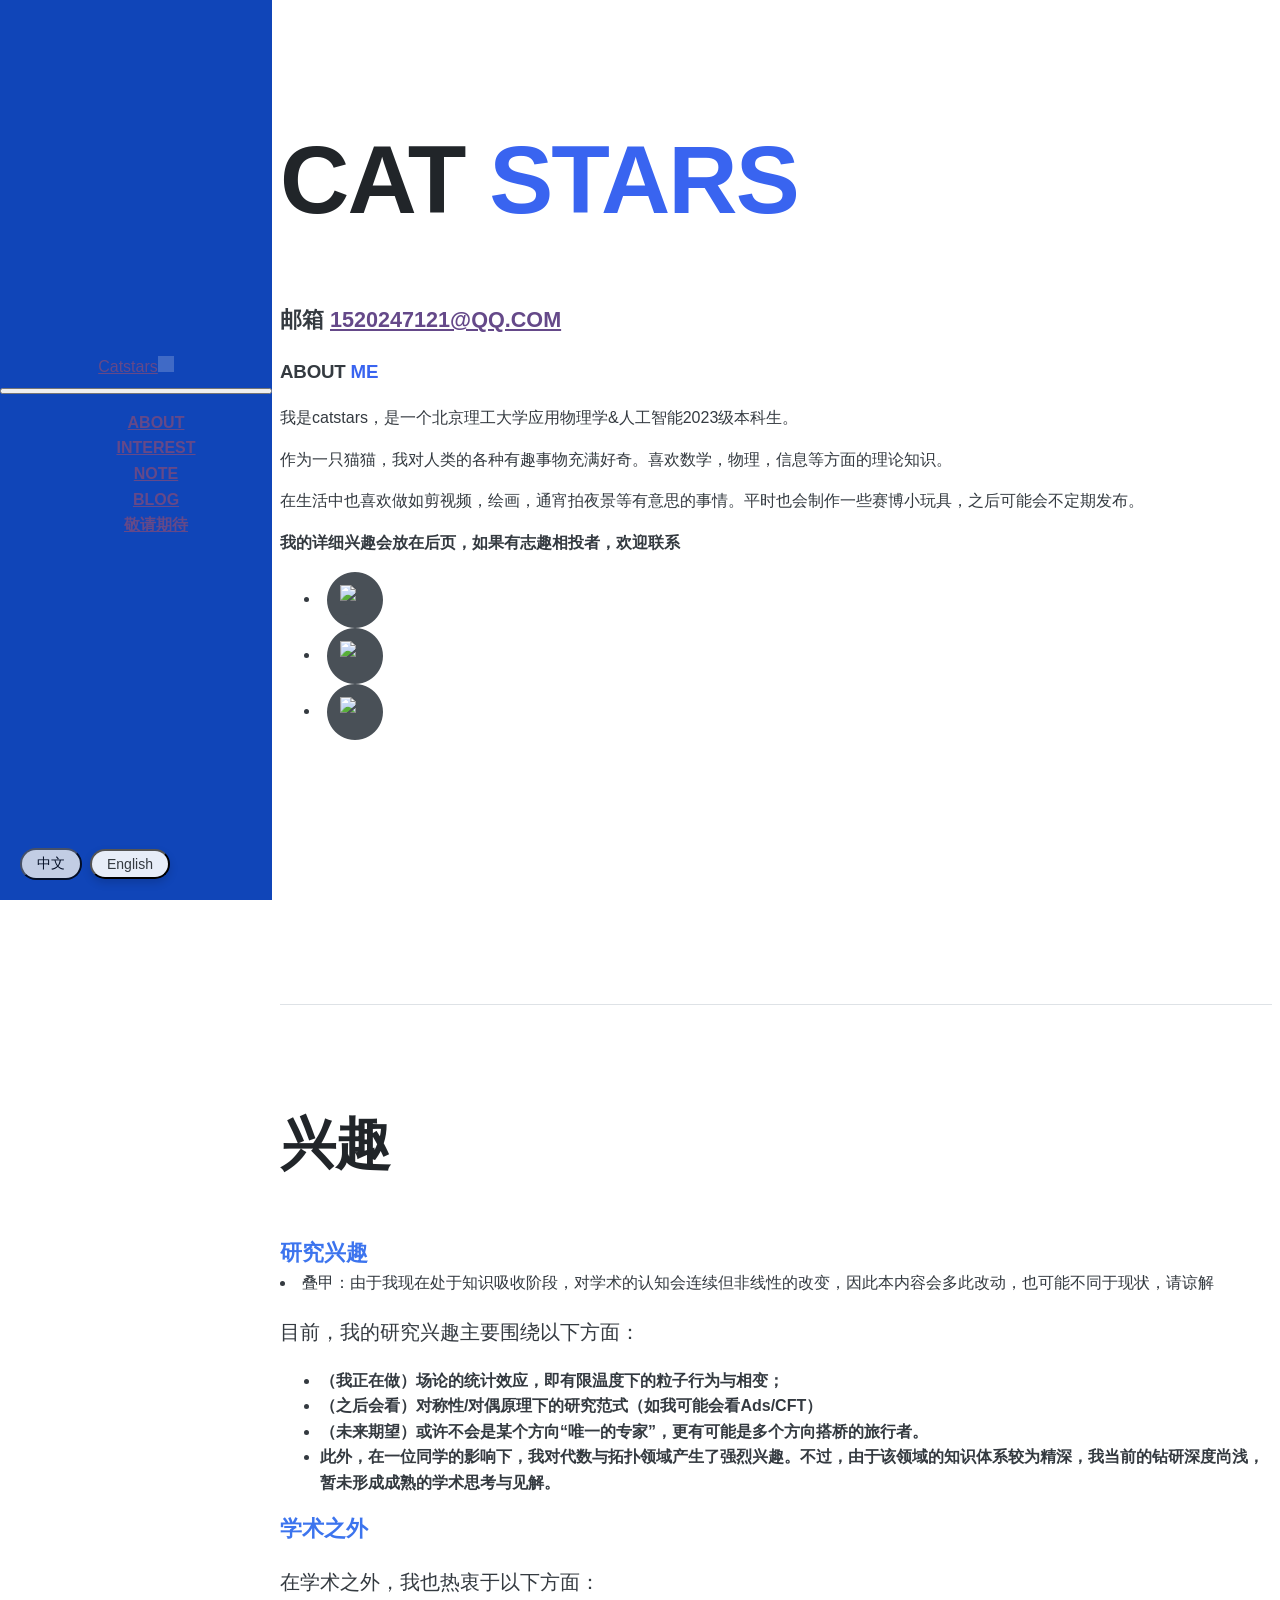
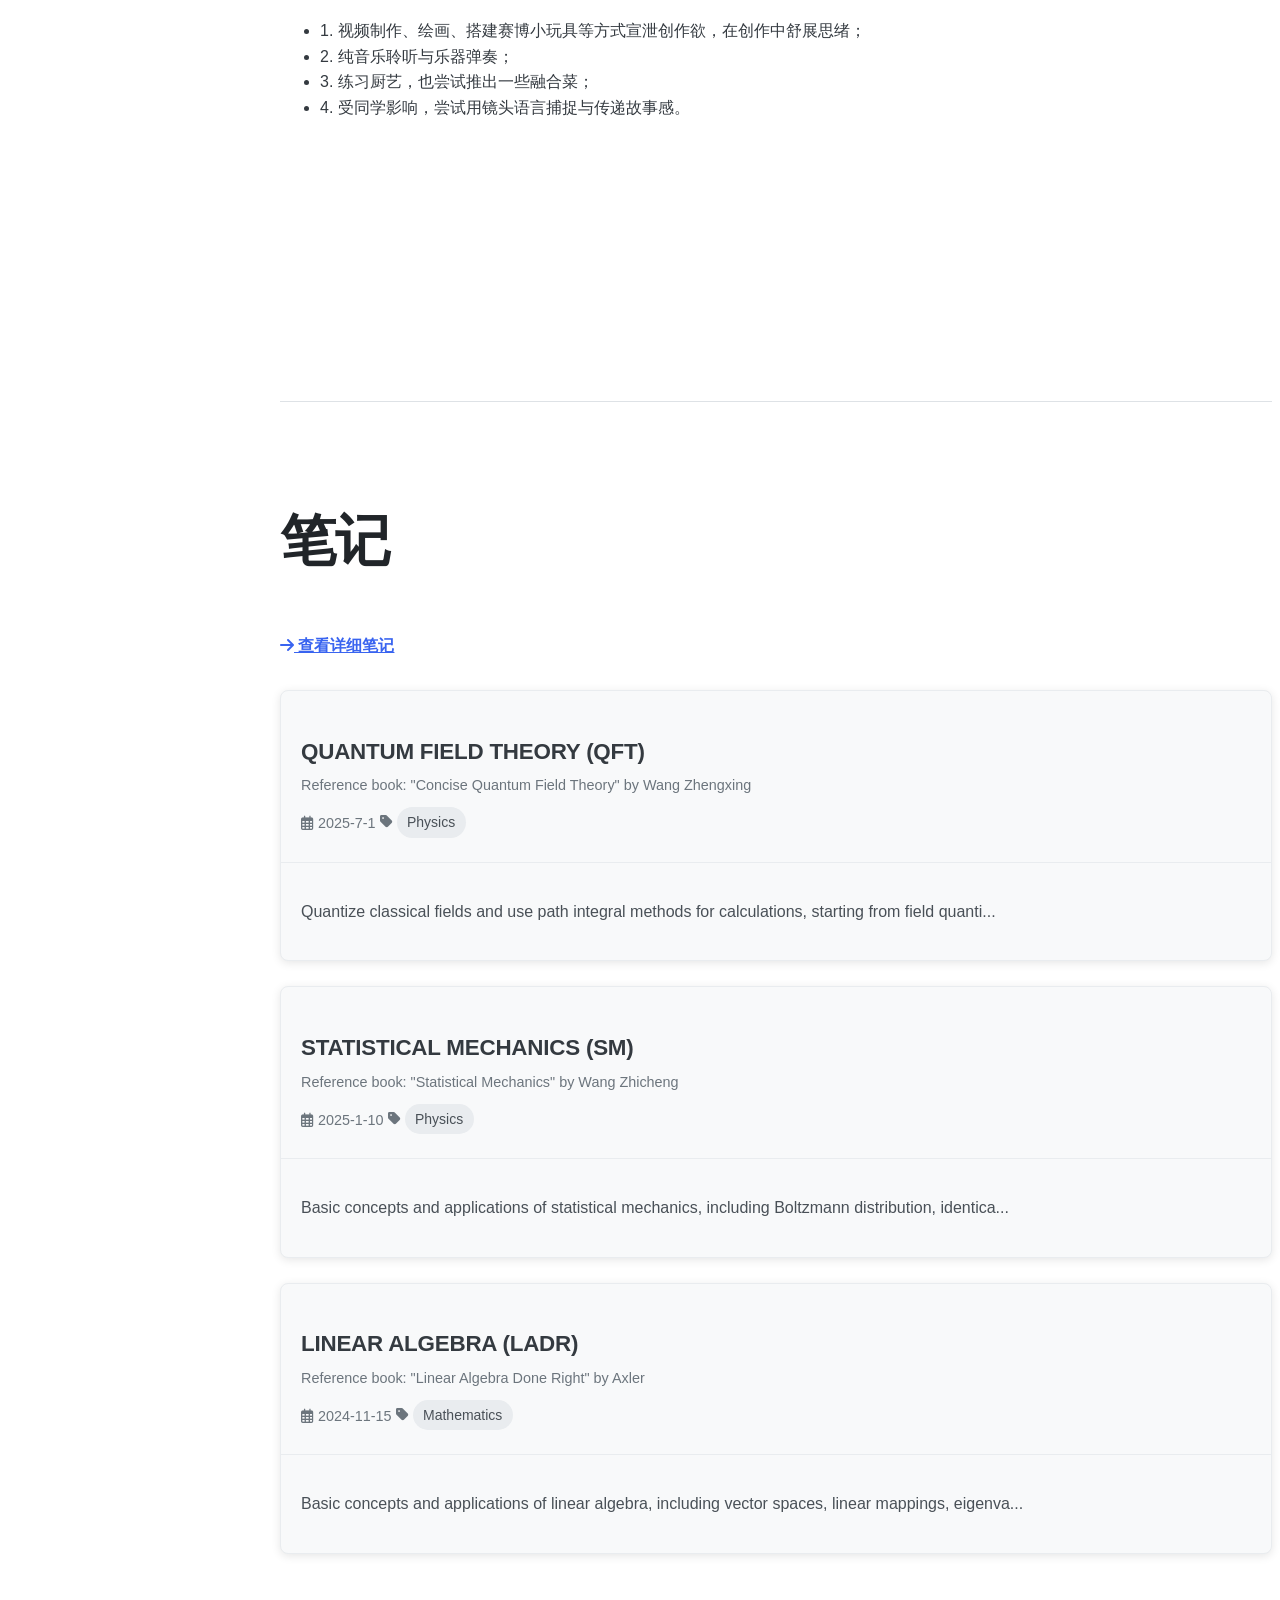
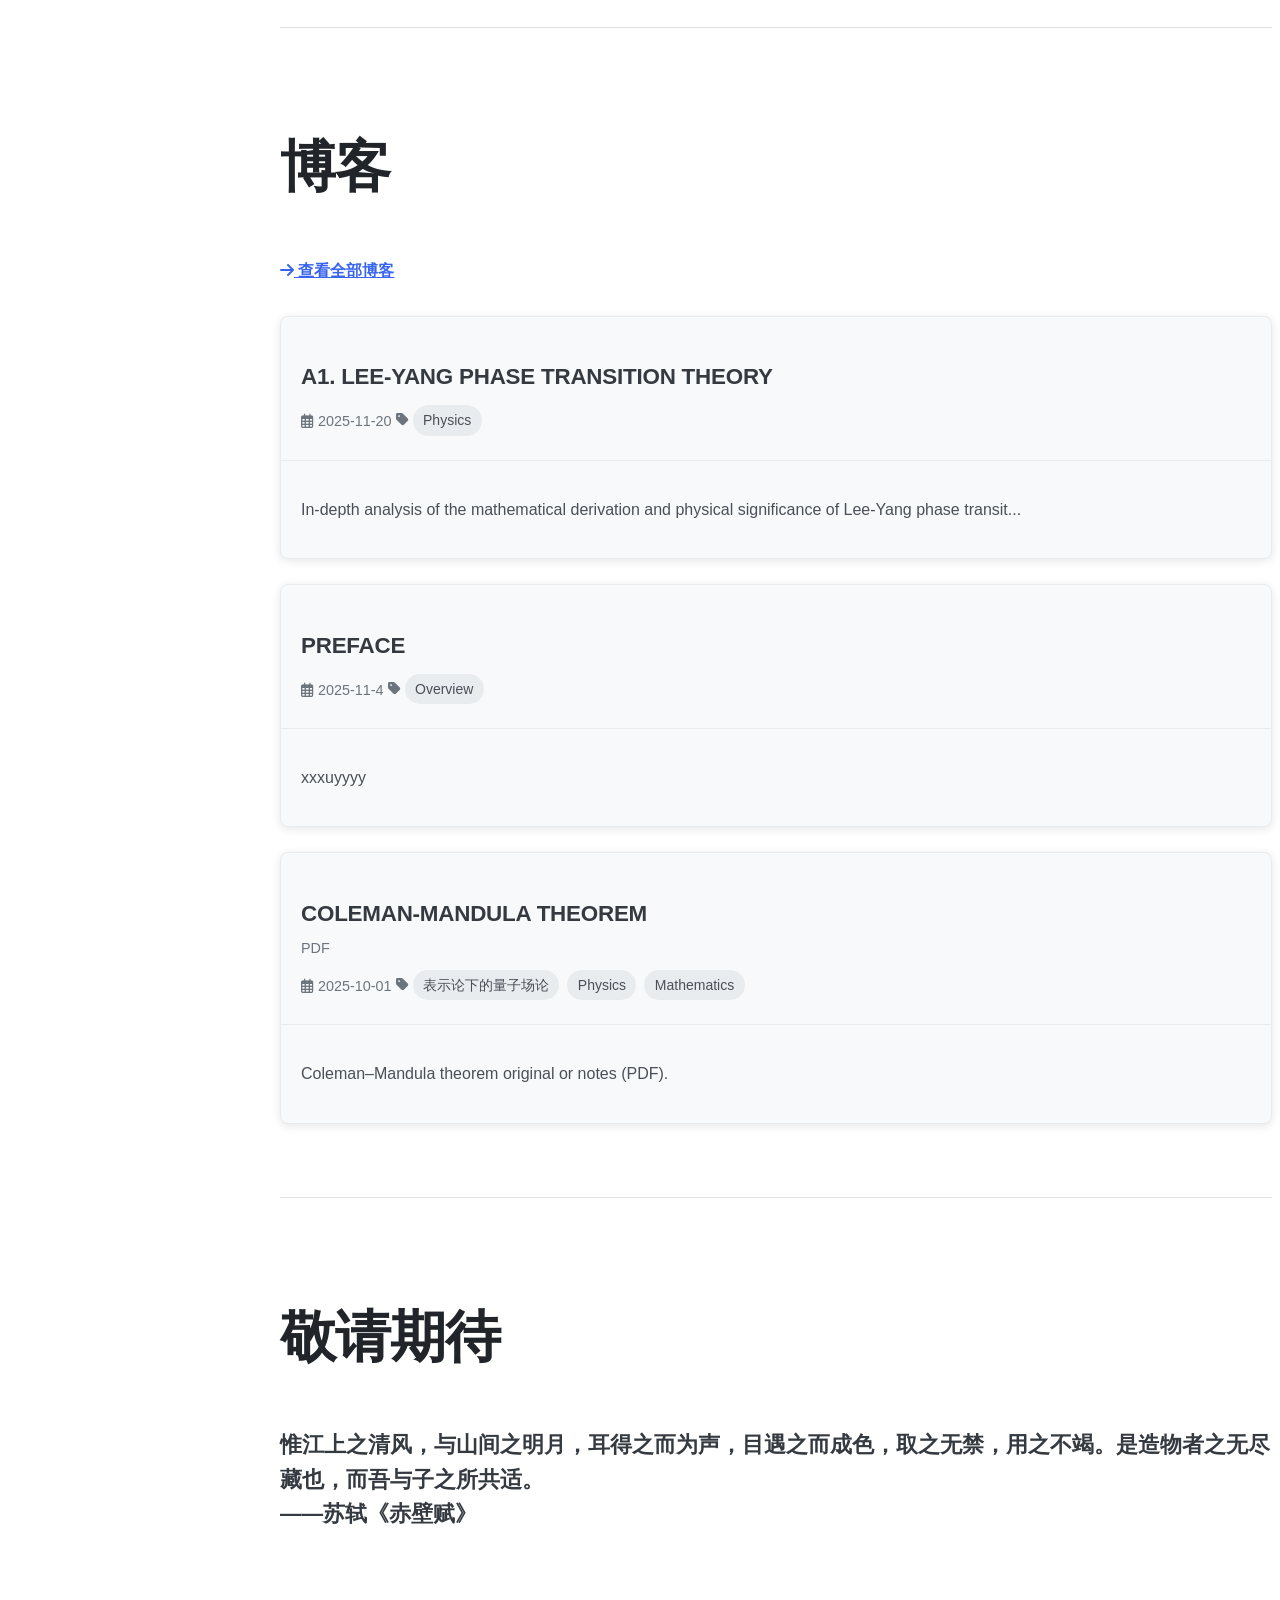
==== commit facd9741: "Add files via upload" ====
--- a/index.html
+++ b/index.html
@@ -133,10 +133,9 @@
           <p class="mb-10" style="font-size: 1.25rem;">目前，我的研究兴趣主要围绕以下方面：</p>
           <ul class="list-unstyled mb-5">
             
-            <li class="lead mb-4">量子场论中的相变问题。通过对相变过程的理论计算，可解释部分物理反常现象；</li>
-            <li class="lead mb-4">数学与物理的交叉融合研究，例如随机过程、纤维丛等数学工具在物理问题中的具体应用与理论拓展；</li> 
-            <li class="lead mb-4">AI for Science，我也在学习过程中尝试涉足深度学习领域的相关探索，尝试嵌入物理约束的超分辨生成模型的构建逻辑与实现方法。</li>
-            <li class="lead mb-4">与此同时，我对其他兼具趣味性与学术价值的方向抱有浓厚兴趣，包括音乐背后的数学原理、拓扑对称性等领域。</li> 
+            <li class="lead mb-4">（我正在做）场论的统计效应，即有限温度下的粒子行为与相变；</li>
+            <li class="lead mb-4">（之后会看）对称性/对偶原理下的研究范式（如我可能会看Ads/CFT）</li>
+            <li class="lead mb-4">（未来期望）或许不会是某个方向“唯一的专家”，更有可能是多个方向搭桥的旅行者。</li>
             <li class="lead mb-4">此外，在一位同学的影响下，我对代数与拓扑领域产生了强烈兴趣。不过，由于该领域的知识体系较为精深，我当前的钻研深度尚浅，暂未形成成熟的学术思考与见解。</li>
           </ul>
           <div class="subheading mb-3" style="color: #3c74ee;">学术之外</div>
